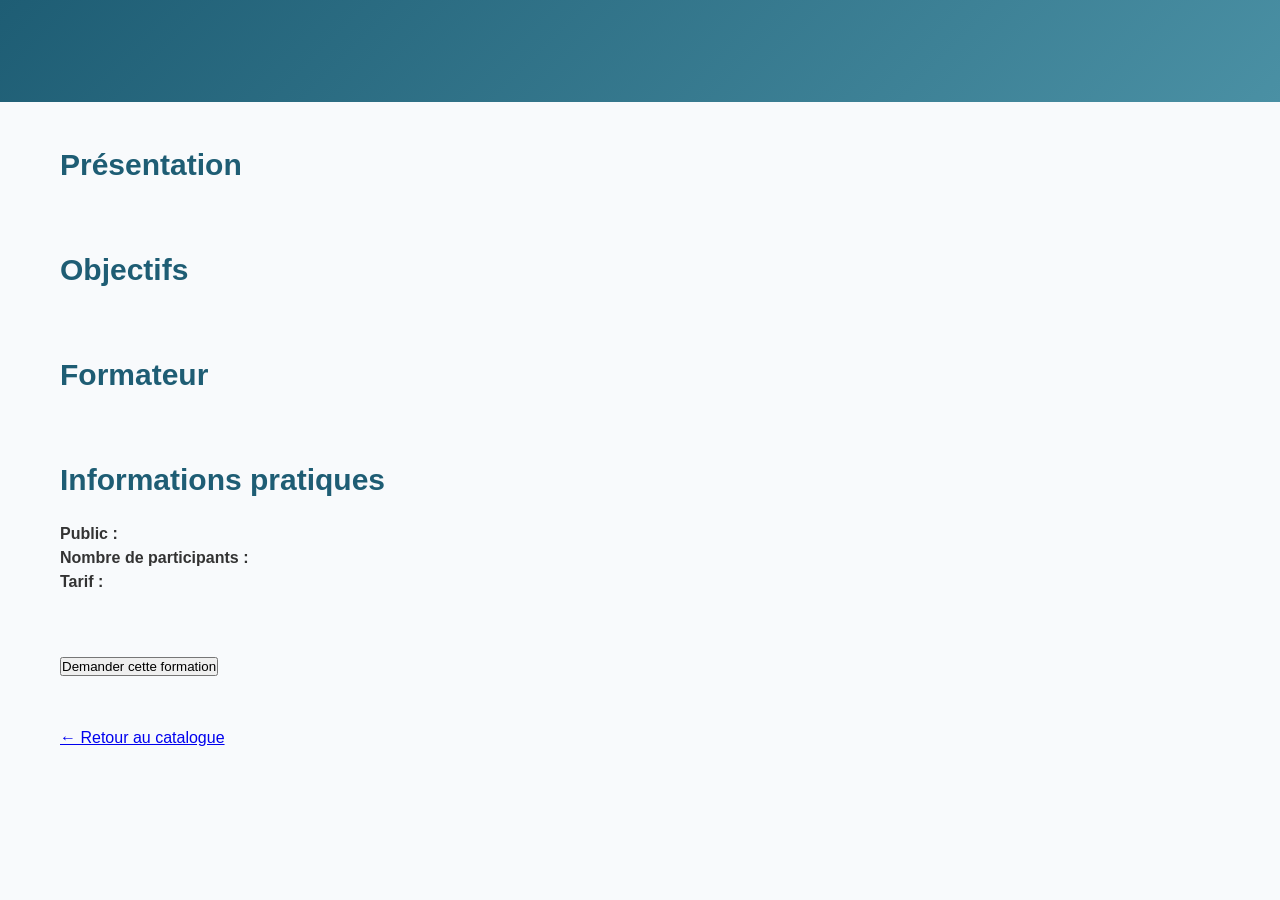
==== formation.html @ e97e8534 "Update formation.html" ====
<!DOCTYPE html>
<html lang="fr">

<head>

    <meta charset="UTF-8">
    <meta name="viewport" content="width=device-width, initial-scale=1">

    <title>Formation - CFMAD</title>

    <link rel="stylesheet" href="css/style.css">

</head>

<body>

<header>

    <h1 id="titre"></h1>

    <p id="categorie"></p>

</header>

<main class="fiche">

    <section>

        <h2>Présentation</h2>
        <p id="presentation"></p>

    </section>

    <section>

        <h2>Objectifs</h2>
        <div id="objectifs"></div>

    </section>

    <section>

        <h2>Formateur</h2>
        <p id="formateur"></p>

    </section>

    <section>

        <h2>Informations pratiques</h2>

        <p><strong>Public :</strong> <span id="public"></span></p>

        <p><strong>Nombre de participants :</strong> <span id="participants"></span></p>

        <p><strong>Tarif :</strong> <span id="tarif"></span></p>

    </section>

    <div style="margin-top:40px">

        <button onclick="window.location.href='mailto:formation@cfmad.be'">

            Demander cette formation

        </button>

    </div>

    <br><br>

    <a href="formations.html">

        ← Retour au catalogue

    </a>

</main>

<script src="data/formations.js"></script>
<script src="js/formation.js"></script>

</body>

</html>
---- css/style.css ----
/* ===========================
   CFMAD - Catalogue Formations
   Version 1.0
=========================== */

*{
    margin:0;
    padding:0;
    box-sizing:border-box;
}

body{

    font-family:Segoe UI,Arial,sans-serif;
    background:#F8FAFC;
    color:#333;
    line-height:1.5;

}


/* ===========================
   HEADER
=========================== */

header{

    background:linear-gradient(135deg,#1E5D74,#4A90A4);
    color:white;
    padding:45px 20px;
    text-align:center;

}

header h1{

    font-size:42px;
    font-weight:700;
    margin-bottom:12px;
    letter-spacing:.5px;

}

header p{

    font-size:20px;
    color:rgba(255,255,255,.95);

}


/* ===========================
   NAVIGATION
=========================== */

nav{

    background:white;
    display:flex;
    justify-content:center;
    flex-wrap:wrap;
    gap:15px;
    padding:18px;
    box-shadow:0 1px 5px rgba(0,0,0,.08);

}

nav a{

    text-decoration:none;
    color:#1E5D74;
    font-weight:bold;
    padding:10px 20px;
    border-radius:8px;
    transition:.25s;

}

nav a:hover{

    background:#1E5D74;
    color:white;

}


/* ===========================
   CONTENU
=========================== */

main{

    width:95%;
    max-width:1200px;
    margin:auto;
    padding:40px 20px;

}

section{

    margin-bottom:60px;

}

section h2{

    color:#1E5D74;
    margin-bottom:20px;
    font-size:30px;

}


/* ===========================
   CARTES
=========================== */

#formationsContainer{

    display:grid;
    grid-template-columns:repeat(auto-fit,minmax(320px,1fr));
    gap:30px;
   margin-top:40px;

}

.card{

    background:white;
    border-radius:16px;
    overflow:hidden;
    box-shadow:0 8px 25px rgba(0,0,0,.08);
    transition:.3s;
    display:flex;
    flex-direction:column;
    height:100%;

}

.card:hover{

    transform:translateY(-8px);
    box-shadow:0 15px 35px rgba(0,0,0,.15);

}

.card img{

    width:100%;
    height:180px;
    object-fit:cover;

}

.card-content{

    padding:28px;
    display:flex;
    flex-direction:column;
    flex:1;

}

.card h2{

    color:#1E5D74;
    margin-bottom:10px;
font-size:30px;
}

.card p{

    font-size:15px;
    color:#555;
    margin-bottom:14px;

}

.card button{

    margin-top:auto;

    width:100%;

    padding:15px;

    border:none;

    border-radius:10px;

    background:#005A8D;

    color:white;

    font-size:15px;

    font-weight:600;

    cursor:pointer;

    transition:.25s;

}

.card button:hover{

    background:#0A6FAE;

    transform:scale(1.02);

}


/* ===========================
   FOOTER
=========================== */

footer{

    background:#1E5D74;
    color:white;
    text-align:center;
    padding:25px;
    margin-top:60px;

}


/* ===========================
   Responsive
=========================== */

@media(max-width:700px){

header h1{

font-size:28px;

}

.hero{

padding:35px 20px;

}

.hero h2{

font-size:30px;

}

section h2{

font-size:24px;

}

}


/* ===========================
   FILTRES
=========================== */

.filtres{

display:flex;

flex-wrap:wrap;

gap:12px;

justify-content:center;

margin:30px auto;

}

.filtres button{

background:white;

border:2px solid #1E5D74;

color:#1E5D74;

padding:10px 18px;

border-radius:25px;

cursor:pointer;

font-weight:bold;

transition:.25s;

}

.filtres button:hover{

background:#1E5D74;

color:white;

}


/* ===========================
   HERO V2
=========================== */

.hero{

    background:linear-gradient(135deg,#0A6FAE,#1283C7);
    color:white;

    padding:60px;

    border-radius:18px;

    text-align:center;

    margin:40px auto;

    box-shadow:0 15px 35px rgba(0,0,0,.15);

}

.hero h2{

    color:white;
    font-size:42px;
    margin-bottom:20px;

}

.hero p{

    color:rgba(255,255,255,.95);
    max-width:850px;
    margin:auto;
    font-size:20px;
    line-height:1.7;

}


.recherche{

    text-align:center;
    margin:35px 0;

}

#searchInput{

    width:500px;
    max-width:90%;

    padding:15px 20px;

    font-size:16px;

    border:2px solid #d8d8d8;

    border-radius:40px;

    outline:none;

}

#searchInput:focus{

    border-color:#0A6FAE;

}


.badge{

    display:inline-block;

    background:#EAF4FB;

    color:#005A8D;

    padding:6px 14px;

    border-radius:30px;

    font-size:13px;

    font-weight:600;

    margin-bottom:18px;

}


.filtres button.actif{

    background:#1E5D74;

    color:white;

}
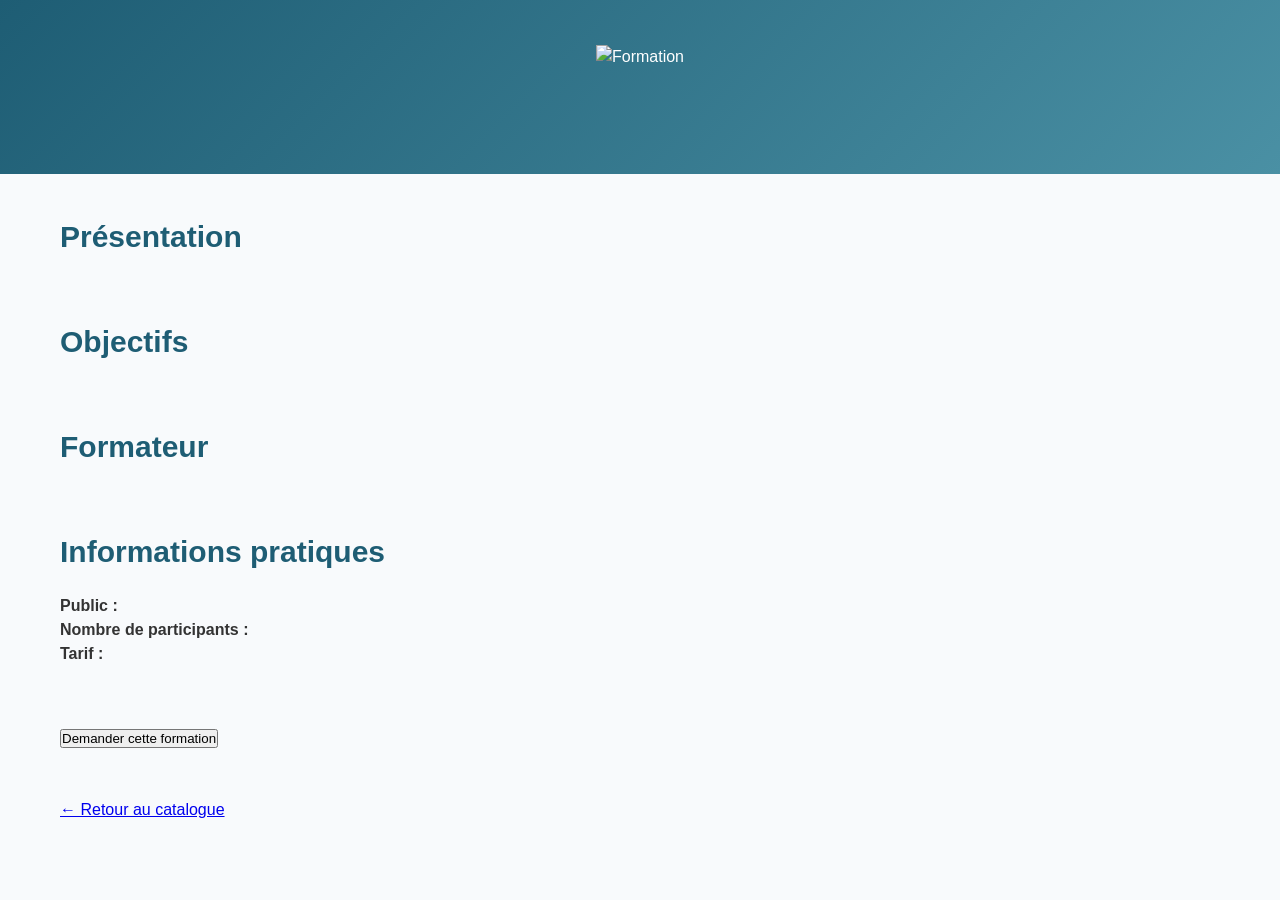
==== commit 60ad1294: "Update formation.html" ====
--- a/formation.html
+++ b/formation.html
@@ -16,6 +16,10 @@
 
 <header>
 
+<section class="banniere-formation">
+    <img id="imageFormation" src="" alt="Formation">
+</section>
+    
     <h1 id="titre"></h1>
 
     <p id="categorie"></p>
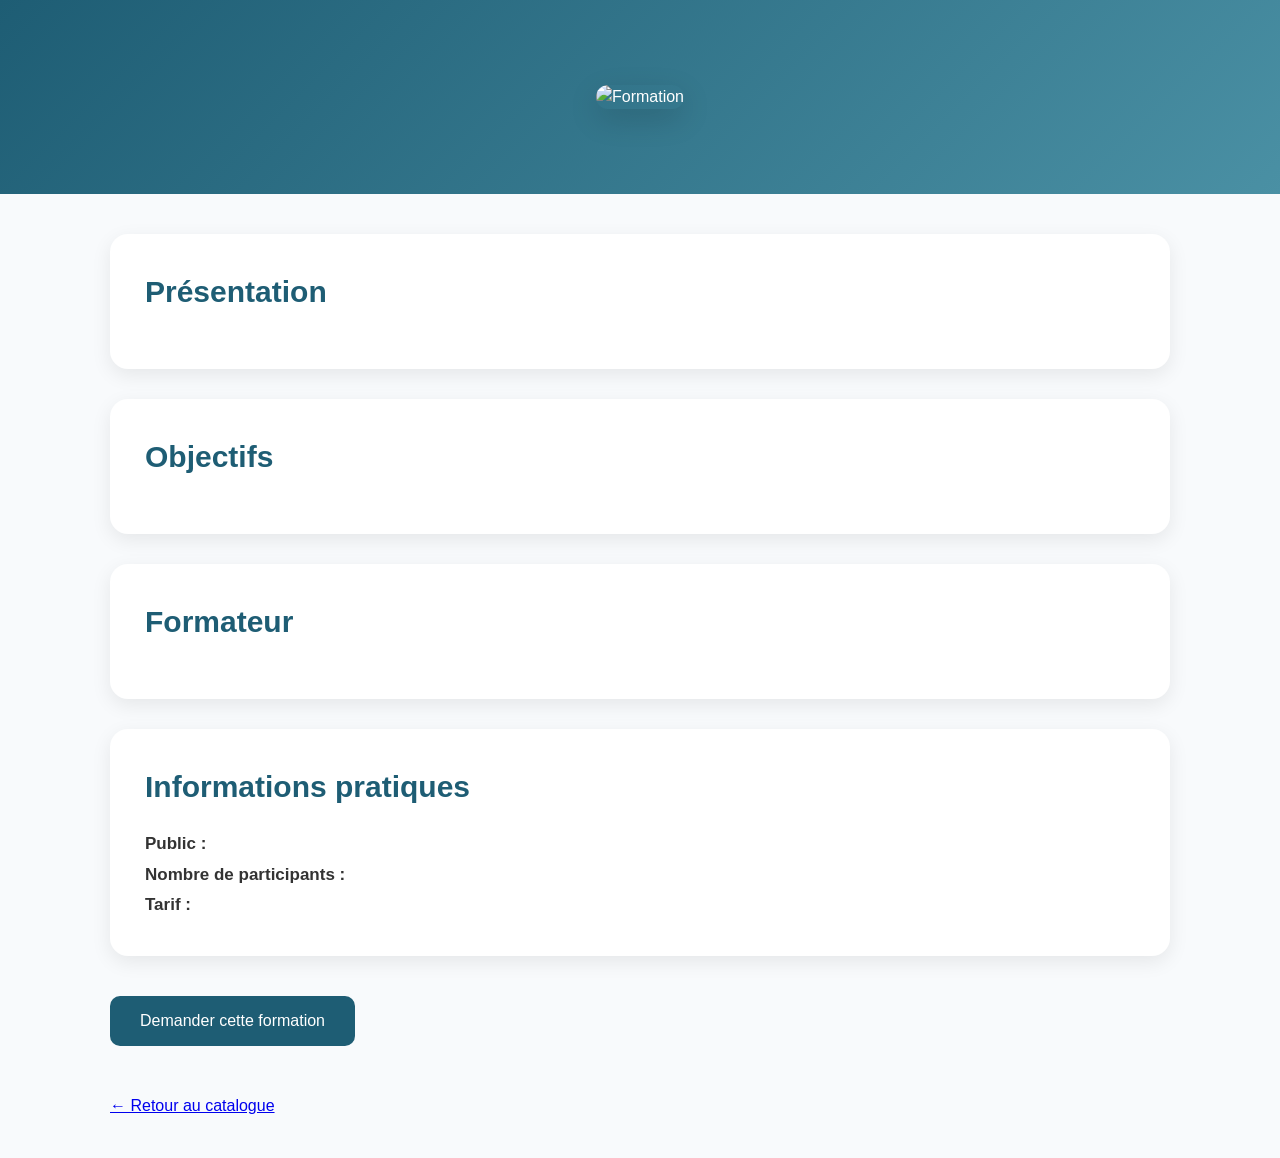
==== commit d4eef9dc: "Update formation.html" ====
--- a/formation.html
+++ b/formation.html
@@ -73,11 +73,12 @@
 
     <br><br>
 
-    <a href="formations.html">
-
+    
+<div class="retour">
+    <a href="formations.html" class="btn-retour">
         ← Retour au catalogue
-
     </a>
+</div>
 
 </main>
 
--- a/css/style.css
+++ b/css/style.css
@@ -212,6 +212,16 @@
 }
 
 
+.card hr{
+
+    border:none;
+
+    border-top:1px solid #E6E6E6;
+
+    margin:18px 0;
+
+}
+
 /* ===========================
    FOOTER
 =========================== */
@@ -234,32 +244,13 @@
 @media(max-width:700px){
 
 header h1{
-
 font-size:28px;
-
-}
-
-.hero{
-
-padding:35px 20px;
-
-}
-
-.hero h2{
-
-font-size:30px;
-
-}
-
+}
 section h2{
-
 font-size:24px;
-
-}
-
-}
-
-
+}
+}
+   
 /* ===========================
    FILTRES
 =========================== */
@@ -406,3 +397,167 @@
     color:white;
 
 }
+
+
+/* ====================================
+   FICHE FORMATION
+==================================== */
+
+.banniere-formation{
+
+    max-width:900px;
+    margin:40px auto;
+    text-align:center;
+
+}
+
+.banniere-formation img{
+
+    max-width:100%;
+    max-height:350px;
+
+    width:auto;
+    height:auto;
+
+    border-radius:18px;
+
+    box-shadow:0 10px 30px rgba(0,0,0,.15);
+
+}
+
+.fiche{
+
+    max-width:1100px;
+
+    margin:auto;
+
+}
+
+.fiche section{
+
+    background:white;
+
+    padding:35px;
+
+    margin-bottom:30px;
+
+    border-radius:18px;
+
+    box-shadow:0 6px 20px rgba(0,0,0,.08);
+
+}
+
+.fiche h2{
+
+    color:#1E5D74;
+
+    margin-bottom:20px;
+
+}
+
+.fiche p{
+
+    line-height:1.8;
+
+    font-size:17px;
+
+}
+
+.fiche button{
+
+    background:#1E5D74;
+
+    color:white;
+
+    padding:16px 30px;
+
+    border:none;
+
+    border-radius:10px;
+
+    font-size:16px;
+
+    cursor:pointer;
+
+    transition:.25s;
+
+}
+
+.fiche button:hover{
+
+    background:#0A6FAE;
+
+}
+
+
+/* ===========================
+   COULEURS DES CATEGORIES
+=========================== */
+
+.cat-prevention{
+
+    background:#D9F2E6;
+    color:#237A57;
+
+}
+
+.cat-cadre{
+
+    background:#E5ECF9;
+    color:#355C9B;
+
+}
+
+.cat-equipe{
+
+    background:#FFF3D9;
+    color:#B67800;
+
+}
+
+.cat-domicile{
+
+    background:#F7E4F2;
+    color:#8B3F7A;
+
+}
+
+.cat-pack{
+
+    background:#FFE3E3;
+    color:#B33A3A;
+
+}
+
+/* Couleurs des boutons de catégories */
+
+.filtres button.cat-prevention{
+    background:#D9F2E6;
+    color:#237A57;
+    border-color:#237A57;
+}
+
+.filtres button.cat-cadre{
+    background:#E5ECF9;
+    color:#355C9B;
+    border-color:#355C9B;
+}
+
+.filtres button.cat-equipe{
+    background:#FFF3D9;
+    color:#B67800;
+    border-color:#B67800;
+}
+
+.filtres button.cat-domicile{
+    background:#F7E4F2;
+    color:#8B3F7A;
+    border-color:#8B3F7A;
+}
+
+.filtres button.cat-pack{
+    background:#FFE3E3;
+    color:#B33A3A;
+    border-color:#B33A3A;
+}
+
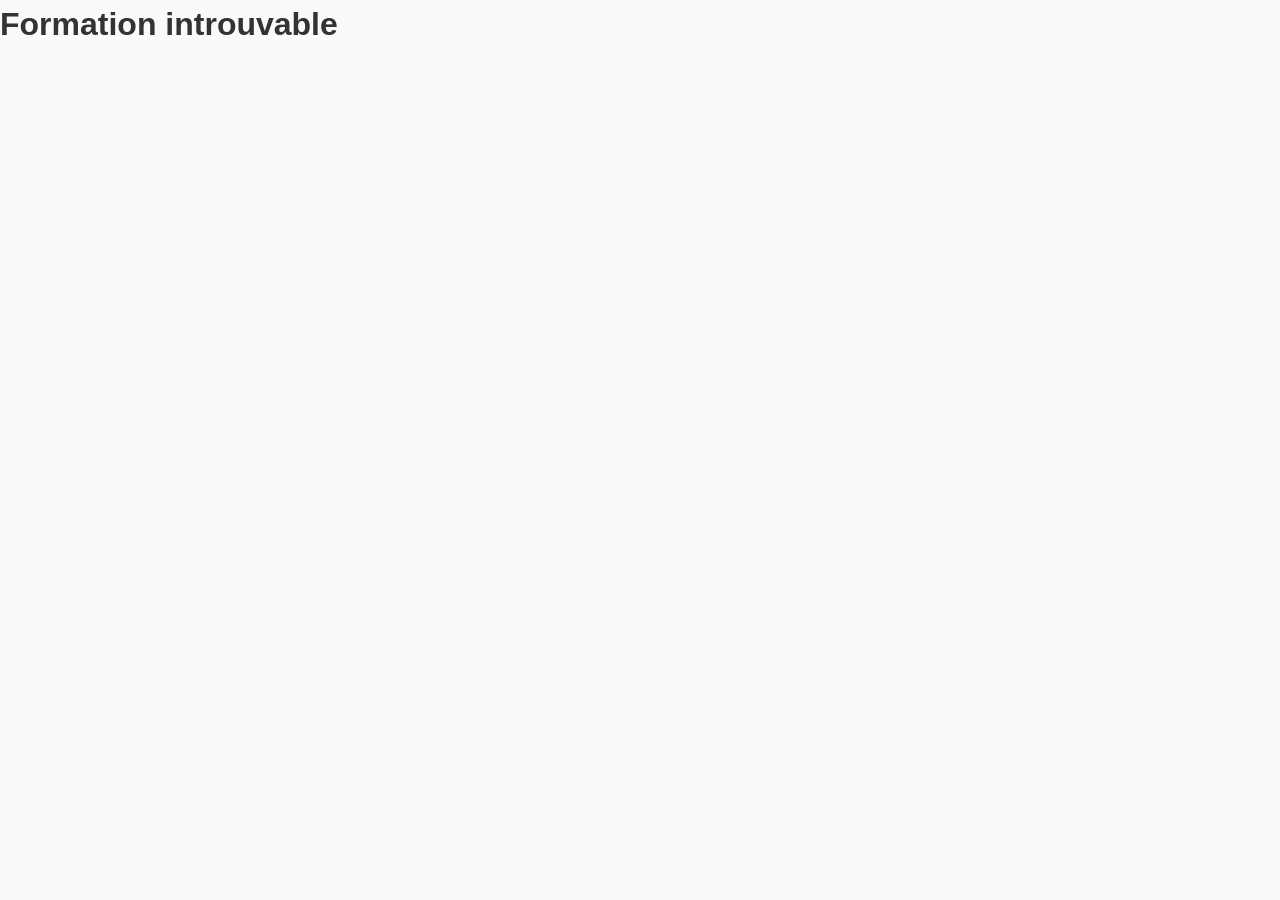
==== commit 903b6ffd: "Update formation.html" ====
--- a/formation.html
+++ b/formation.html
@@ -58,7 +58,8 @@
         <p><strong>Nombre de participants :</strong> <span id="participants"></span></p>
 
         <p><strong>Tarif :</strong> <span id="tarif"></span></p>
-
+        <p><strong>Date :</strong> <span id="date"></span></p>
+        
     </section>
 
     <div style="margin-top:40px">
--- a/css/style.css
+++ b/css/style.css
@@ -561,3 +561,71 @@
     border-color:#B33A3A;
 }
 
+/* ===========================
+   BOUTON RETOUR
+=========================== */
+
+.retour{
+    text-align:center;
+    margin:50px 0;
+}
+
+.btn-retour{
+    display:inline-block;
+    background:#1E5D74;
+    color:white;
+    padding:14px 28px;
+    border-radius:10px;
+    font-weight:600;
+    text-decoration:none;
+    transition:.25s;
+    box-shadow:0 6px 18px rgba(0,0,0,.12);
+}
+
+.btn-retour:hover{
+    background:#0A6FAE;
+    transform:translateY(-2px);
+
+}
+
+
+/* ===========================
+   TABLEAU DE BORD
+=========================== */
+
+.stats{
+
+    display:grid;
+    grid-template-columns:repeat(auto-fit,minmax(180px,1fr));
+    gap:20px;
+    margin:40px 0;
+
+}
+
+.stat{
+
+    background:white;
+    border-radius:16px;
+    padding:25px;
+    text-align:center;
+    box-shadow:0 6px 20px rgba(0,0,0,.08);
+
+}
+
+.stat span{
+
+    display:block;
+    font-size:34px;
+    font-weight:bold;
+    color:#1E5D74;
+
+}
+
+.stat small{
+
+    display:block;
+    margin-top:8px;
+    font-size:15px;
+    color:#666;
+
+}
